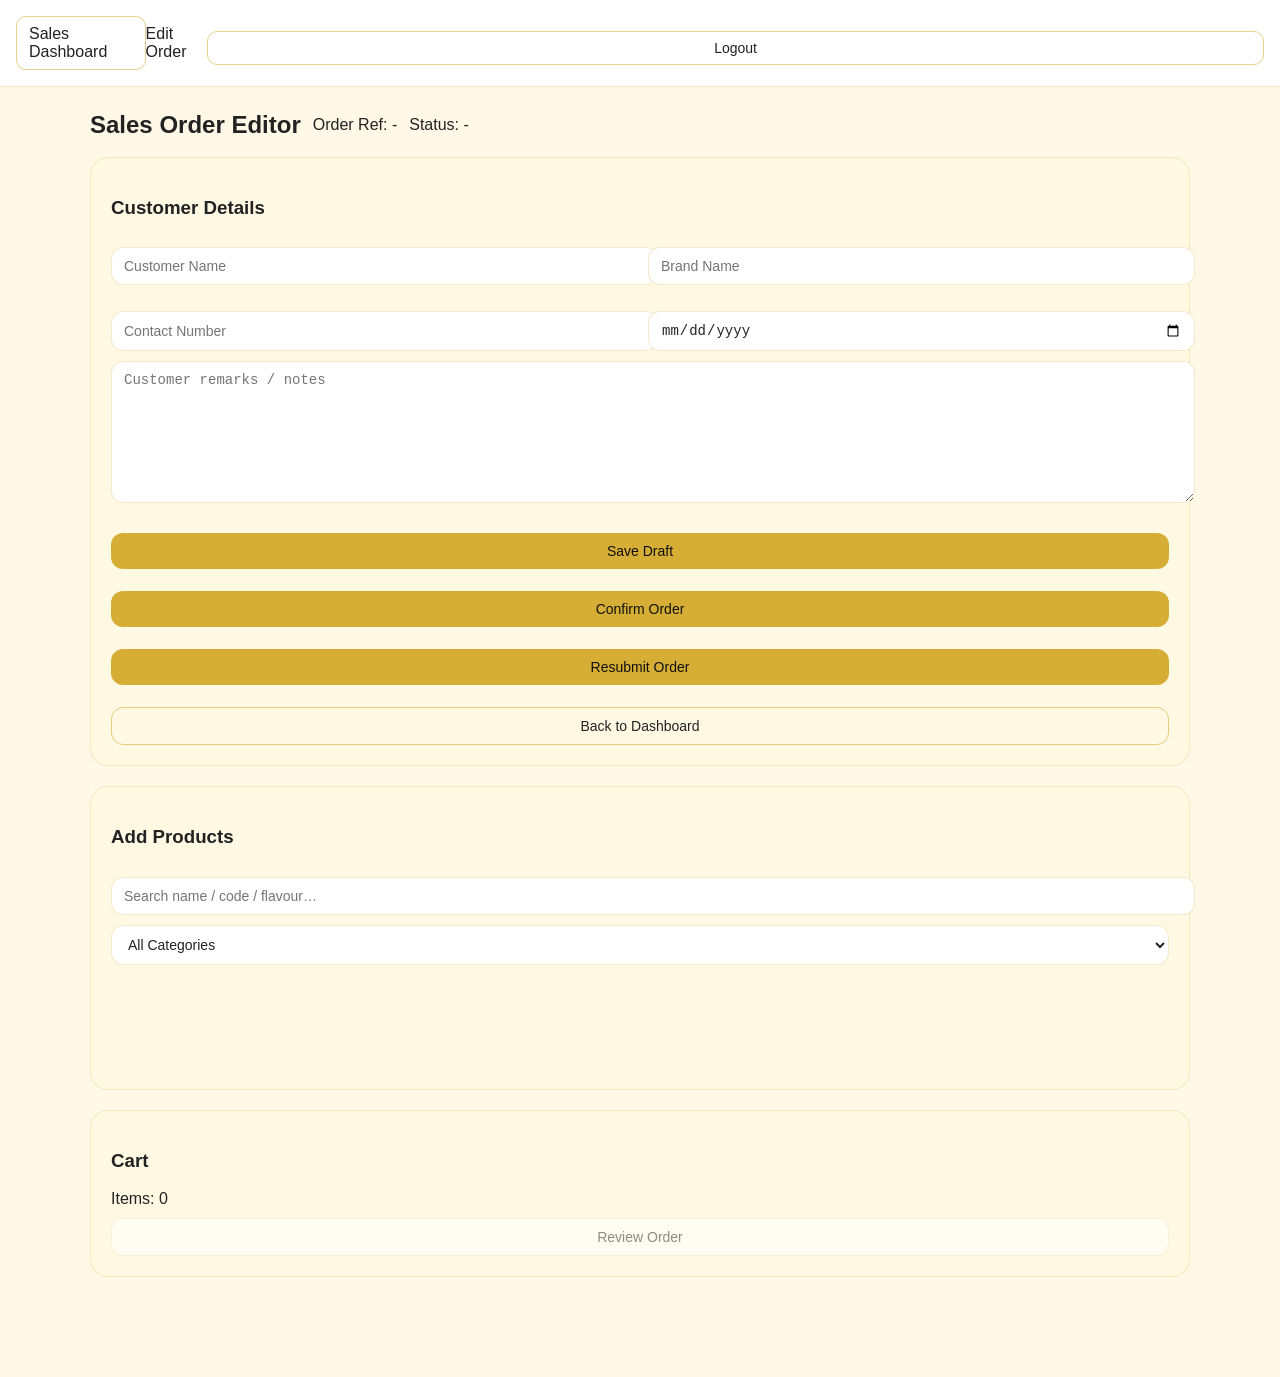
==== edit.html @ 6ea384c8 "Update edit.html" ====
<!DOCTYPE html>
<html lang="en">
<head>
<meta charset="utf-8">
<meta name="viewport" content="width=device-width, initial-scale=1">
<title>PWDF Edit Order</title>
  <style>
body { margin:0; font-family: Arial, sans-serif; background: #fff8e6; color:#222222; min-height:100vh; }
header { display:flex; align-items:center; justify-content:space-between; padding:16px; background:#ffffff; position:sticky; top:0; z-index:1000; border-bottom:1px solid rgba(212,169,44,0.25); }
header a, header button { color:#222222; text-decoration:none; background:none; border:1px solid rgba(212,169,44,0.55); padding:8px 12px; border-radius:10px; cursor:pointer; }
.container { max-width:1100px; margin:auto; padding:24px 16px 80px; }
.order-header { display:flex; flex-wrap:wrap; gap:12px; align-items:center; margin-bottom:18px; }
.order-header h2 { margin:0; }
.order-panel { background:#fff9e4; border:1px solid rgba(212,169,44,0.22); border-radius:18px; padding:20px; margin-bottom:20px; }
.input-grid { display:grid; grid-template-columns:1fr 1fr; gap:16px; }
input, textarea, select, button { width:100%; font-size:14px; margin-top:10px; padding:10px 12px; border-radius:12px; border:1px solid rgba(212,169,44,0.25); background:#ffffff; color:#222222; }
textarea { min-height:120px; resize:vertical; }
button.primary { background:rgba(212,169,44,0.95); color:#111; border:none; }
button.secondary { background:transparent; color:#222222; border:1px solid rgba(212,169,44,0.55); }
.action-row { display:flex; flex-wrap:wrap; gap:12px; justify-content:flex-start; margin-top:16px; }
  #summaryPopup { display: none; position: fixed; inset: 0; background: rgba(0,0,0,0.22); justify-content: center; align-items: flex-start; padding: 24px; z-index: 5000; overflow: auto; }
  .summary-box { background: #d4a92c; width: 100%; max-width: 640px; padding: 18px; border-radius: 14px; border: 1px solid rgba(0,0,0,0.12); color: #111; max-height: calc(100vh - 80px); overflow: auto; }
.summary-box h3, .summary-box p, .summary-box strong, .summary-box button, .summary-box .policy-box { color: #111; }
.summary-box button { width: auto; }
.policy-box { background: #fff3c2; border: 1px solid #e0c56a; border-radius: 12px; padding: 14px; margin-bottom: 14px; }
@media(max-width:720px) {
  .input-grid { grid-template-columns:1fr; }
  header { flex-direction: column; align-items: stretch; gap: 10px; }
  .container { padding: 16px 12px 60px; }
  .order-panel { padding: 16px; }
  .action-row { flex-direction: column; }
  #summaryPopup { padding: 12px; }
  .summary-box { width: calc(100% - 20px); }
}
</style>
</head>
<body>
<header>
  <a href="staff.html">Sales Dashboard</a>
  <span>Edit Order</span>
  <button onclick="logoutStaff()" class="secondary">Logout</button>
</header>
<div class="container">
  <div class="order-header">
    <h2>Sales Order Editor</h2>
    <div id="orderRefLabel">Order Ref: -</div>
    <div id="orderStatusLabel">Status: -</div>
  </div>
  <div class="order-panel">
    <h3>Customer Details</h3>
    <div class="input-grid">
      <input id="customerName" placeholder="Customer Name">
      <input id="brandName" placeholder="Brand Name">
      <input id="contactNumber" placeholder="Contact Number">
      <input id="deliveryDate" type="date" placeholder="Delivery Date">
    </div>
    <textarea id="customerRemarks" placeholder="Customer remarks / notes"></textarea>
    <div class="action-row">
      <button id="saveDraftBtn" class="primary">Save Draft</button>
      <button id="confirmOrderBtn" class="primary">Confirm Order</button>
      <button id="resubmitBtn" class="primary">Resubmit Order</button>
      <button onclick="location.href='staff.html'" class="secondary">Back to Dashboard</button>
    </div>
  </div>
  <div class="order-panel">
    <h3>Add Products</h3>
    <div id="searchBar">
      <div class="search-controls">
        <input id="smartSearchInput" placeholder="Search name / code / flavour…">
        <select id="priceMapCategoryFilter" class="category-filter"></select>
      </div>
    </div>
    <div id="menuContainer" class="container"></div>
  </div>
  <div class="order-panel">
    <h3>Cart</h3>
    <div id="summaryPanel">
      <div class="summary-info">
        <div class="summary-left">
          <div class="summary-count">Items: <span id="cartCountBottom">0</span></div>
          <button id="submitOrderBtn" class="summary-btn">Review Order</button>
        </div>
      </div>
    </div>
  </div>
</div>
<div id="summaryPopup">
  <div class="summary-box">
    <div style="text-align:center; margin-bottom:16px;">
      <strong>Sales Order Review</strong>
    </div>
    <div class="policy-box">
      <strong>⚠ IMPORTANT:</strong>
      <p>This order can still be changed before confirmation.</p>
    </div>
    <h3>Cart</h3>
    <div id="popupSummary"></div>
    <br>
    <div style="display:flex; flex-wrap:wrap; gap:12px; justify-content:center; margin-top:12px;">
      <button onclick="submitWhatsApp()" class="summary-btn">Send WhatsApp</button>
      <button onclick="submitEmail()" class="summary-btn">Send Email</button>
      <button onclick="closeSummary()" class="summary-btn">Close</button>
    </div>
  </div>
</div>
<!-- Resubmit chooser popup -->
<div id="resubmitPopup" style="display:none; position: fixed; inset: 0; background: rgba(0,0,0,0.22); justify-content: center; align-items: flex-start; padding: 24px; z-index: 6000; overflow:auto;">
  <div class="summary-box" style="max-width:420px; background:#fff9e4;">
    <div style="text-align:center; margin-bottom:12px;">
      <strong>Resubmit Order</strong>
    </div>
    <p style="text-align:center;">Choose how you'd like to resubmit this order.</p>
    <div style="display:flex; gap:12px; justify-content:center; margin-top:12px;">
      <button id="resubmitWhatsAppBtn" class="summary-btn">WhatsApp</button>
      <button id="resubmitEmailBtn" class="summary-btn">Email</button>
      <button id="resubmitCancelBtn" class="summary-btn">Cancel</button>
    </div>
  </div>
</div>
<script src="Product.js"></script>
<script src="imageMap.js"></script>
<script src="google.js"></script>
<script src="order.js"></script>
<script src="script.js.js"></script>
<script src="edit.js"></script>
</body>
</html>
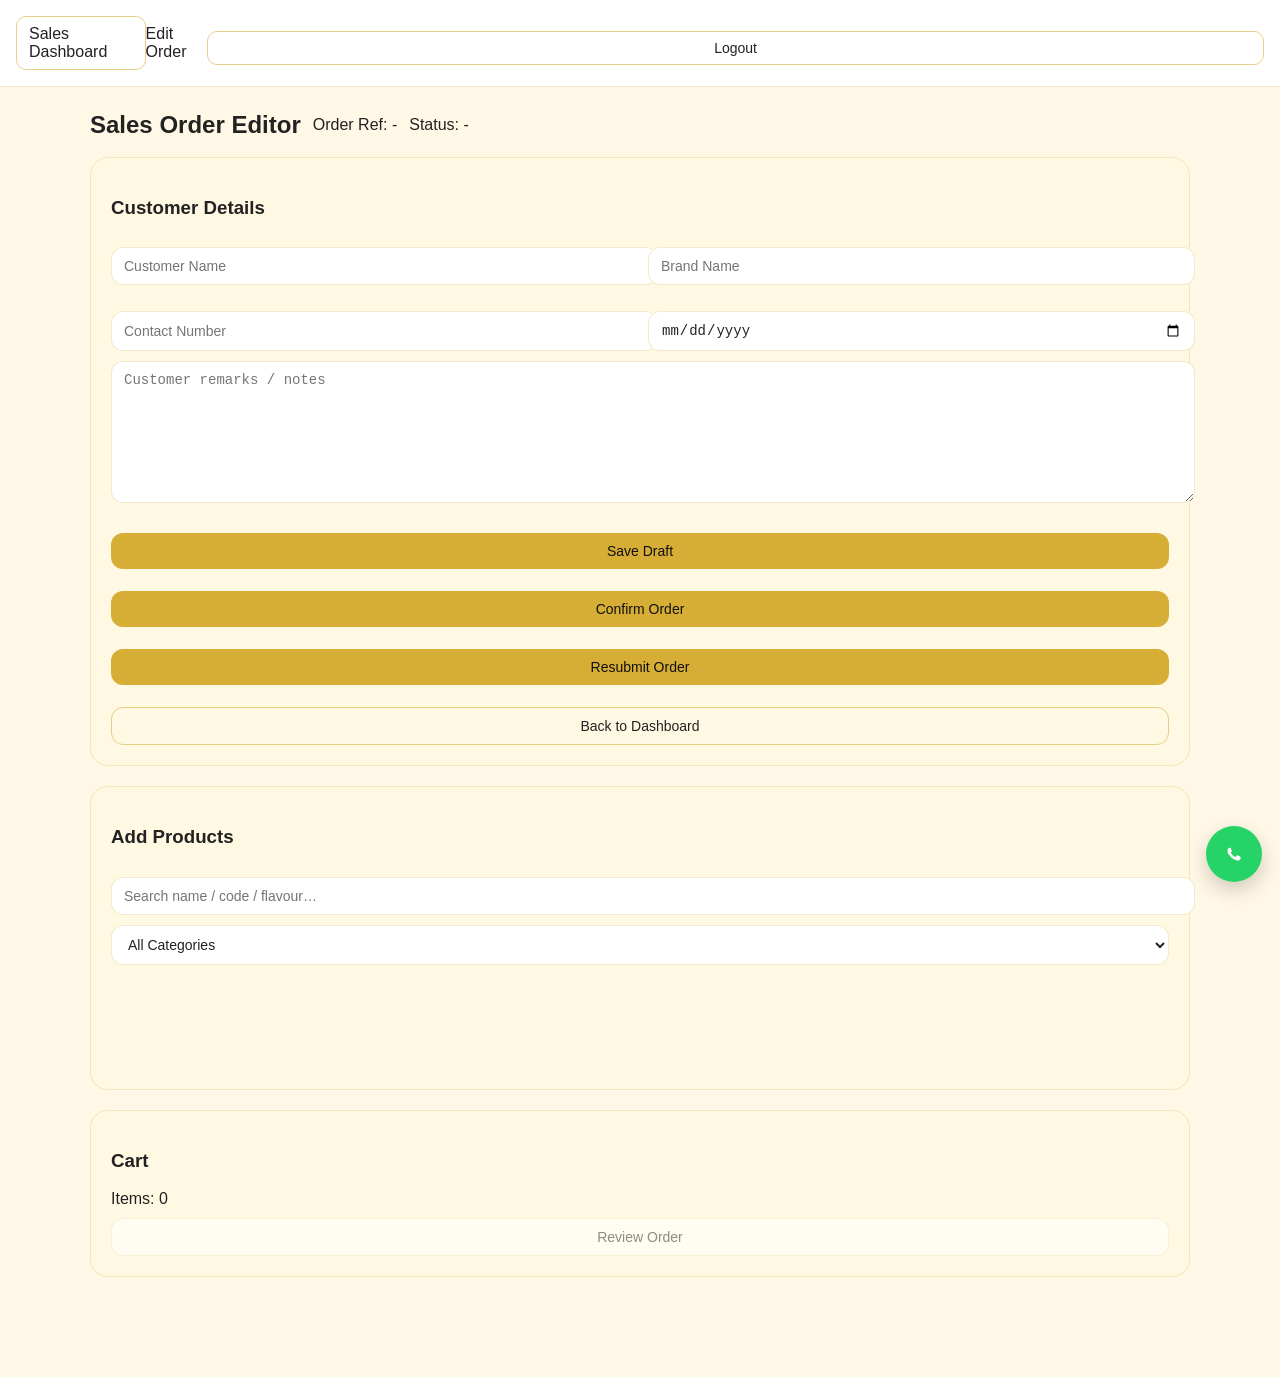
==== commit a7d17e8f: "1" ====
--- a/edit.html
+++ b/edit.html
@@ -20,6 +20,8 @@
 .action-row { display:flex; flex-wrap:wrap; gap:12px; justify-content:flex-start; margin-top:16px; }
   #summaryPopup { display: none; position: fixed; inset: 0; background: rgba(0,0,0,0.22); justify-content: center; align-items: flex-start; padding: 24px; z-index: 5000; overflow: auto; }
   .summary-box { background: #d4a92c; width: 100%; max-width: 640px; padding: 18px; border-radius: 14px; border: 1px solid rgba(0,0,0,0.12); color: #111; max-height: calc(100vh - 80px); overflow: auto; }
+  #popupSummary { max-height: calc(100vh - 320px); overflow: auto; padding-right: 8px; }
+  .summary-box { box-sizing: border-box; }
 .summary-box h3, .summary-box p, .summary-box strong, .summary-box button, .summary-box .policy-box { color: #111; }
 .summary-box button { width: auto; }
 .policy-box { background: #fff3c2; border: 1px solid #e0c56a; border-radius: 12px; padding: 14px; margin-bottom: 14px; }
@@ -97,7 +99,13 @@
     <div id="popupSummary"></div>
     <br>
     <div style="display:flex; flex-wrap:wrap; gap:12px; justify-content:center; margin-top:12px;">
-      <button onclick="submitWhatsApp()" class="summary-btn">Send WhatsApp</button>
+      <button onclick="submitWhatsApp()" class="summary-btn" aria-label="Send WhatsApp">
+        <svg width="16" height="16" viewBox="0 0 24 24" fill="none" xmlns="http://www.w3.org/2000/svg" style="margin-right:8px;">
+          <path d="M20.52 3.48A11.86 11.86 0 0012 0C5.37 0 .04 5.33.04 11.96c0 2.11.55 4.18 1.6 6.02L0 24l6.29-1.63A11.9 11.9 0 0012 23.92c6.63 0 11.96-5.33 11.96-11.96 0-3.2-1.24-6.2-3.44-8.48z" fill="#25D366"/>
+          <path d="M17.3 14.1c-.3-.15-1.78-.88-2.06-.98-.28-.1-.48-.15-.68.15-.17.28-.66.98-.81 1.18-.15.2-.3.22-.57.07-.3-.15-1.27-.47-2.42-1.48-.9-.8-1.5-1.8-1.68-2.09-.18-.28-.02-.43.13-.57.13-.12.3-.3.45-.45.15-.15.2-.25.3-.42.1-.17.05-.33-.02-.48-.07-.15-.68-1.64-.93-2.24-.24-.58-.49-.5-.68-.51l-.58-.01c-.2 0-.52.07-.8.33-.28.26-1.06 1.04-1.06 2.53 0 1.5 1.09 2.95 1.24 3.15.15.2 2.14 3.45 5.2 4.83 3.06 1.38 3.06.92 3.62.86.56-.07 1.79-.73 2.04-1.44.25-.71.25-1.32.18-1.44-.08-.12-.28-.17-.58-.32z" fill="#fff"/>
+        </svg>
+        Send WhatsApp
+      </button>
       <button onclick="submitEmail()" class="summary-btn">Send Email</button>
       <button onclick="closeSummary()" class="summary-btn">Close</button>
     </div>
@@ -111,7 +119,13 @@
     </div>
     <p style="text-align:center;">Choose how you'd like to resubmit this order.</p>
     <div style="display:flex; gap:12px; justify-content:center; margin-top:12px;">
-      <button id="resubmitWhatsAppBtn" class="summary-btn">WhatsApp</button>
+      <button id="resubmitWhatsAppBtn" class="summary-btn" aria-label="Resubmit via WhatsApp">
+        <svg width="14" height="14" viewBox="0 0 24 24" fill="none" xmlns="http://www.w3.org/2000/svg" style="margin-right:6px;">
+          <path d="M20.52 3.48A11.86 11.86 0 0012 0C5.37 0 .04 5.33.04 11.96c0 2.11.55 4.18 1.6 6.02L0 24l6.29-1.63A11.9 11.9 0 0012 23.92c6.63 0 11.96-5.33 11.96-11.96 0-3.2-1.24-6.2-3.44-8.48z" fill="#25D366"/>
+          <path d="M17.3 14.1c-.3-.15-1.78-.88-2.06-.98-.28-.1-.48-.15-.68.15-.17.28-.66.98-.81 1.18-.15.2-.3.22-.57.07-.3-.15-1.27-.47-2.42-1.48-.9-.8-1.5-1.8-1.68-2.09-.18-.28-.02-.43.13-.57.13-.12.3-.3.45-.45.15-.15.2-.25.3-.42.1-.17.05-.33-.02-.48-.07-.15-.68-1.64-.93-2.24-.24-.58-.49-.5-.68-.51l-.58-.01c-.2 0-.52.07-.8.33-.28.26-1.06 1.04-1.06 2.53 0 1.5 1.09 2.95 1.24 3.15.15.2 2.14 3.45 5.2 4.83 3.06 1.38 3.06.92 3.62.86.56-.07 1.79-.73 2.04-1.44.25-.71.25-1.32.18-1.44-.08-.12-.28-.17-.58-.32z" fill="#fff"/>
+        </svg>
+        WhatsApp
+      </button>
       <button id="resubmitEmailBtn" class="summary-btn">Email</button>
       <button id="resubmitCancelBtn" class="summary-btn">Cancel</button>
     </div>
@@ -125,3 +139,17 @@
 <script src="edit.js"></script>
 </body>
 </html>
+
+<!-- Floating WhatsApp button -->
+<a href="https://wa.me/60143755008" target="_blank" rel="noopener" class="floating-wa" aria-label="Chat on WhatsApp">
+  <svg width="26" height="26" viewBox="0 0 24 24" fill="none" xmlns="http://www.w3.org/2000/svg">
+    <path d="M20.52 3.48A11.86 11.86 0 0012 0C5.37 0 .04 5.33.04 11.96c0 2.11.55 4.18 1.6 6.02L0 24l6.29-1.63A11.9 11.9 0 0012 23.92c6.63 0 11.96-5.33 11.96-11.96 0-3.2-1.24-6.2-3.44-8.48z" fill="#25D366"/>
+    <path d="M17.3 14.1c-.3-.15-1.78-.88-2.06-.98-.28-.1-.48-.15-.68.15-.17.28-.66.98-.81 1.18-.15.2-.3.22-.57.07-.3-.15-1.27-.47-2.42-1.48-.9-.8-1.5-1.8-1.68-2.09-.18-.28-.02-.43.13-.57.13-.12.3-.3.45-.45.15-.15.2-.25.3-.42.1-.17.05-.33-.02-.48-.07-.15-.68-1.64-.93-2.24-.24-.58-.49-.5-.68-.51l-.58-.01c-.2 0-.52.07-.8.33-.28.26-1.06 1.04-1.06 2.53 0 1.5 1.09 2.95 1.24 3.15.15.2 2.14 3.45 5.2 4.83 3.06 1.38 3.06.92 3.62.86.56-.07 1.79-.73 2.04-1.44.25-.71.25-1.32.18-1.44-.08-.12-.28-.17-.58-.32z" fill="#fff"/>
+  </svg>
+</a>
+
+<style>
+  .floating-wa { position: fixed; bottom: 18px; right: 18px; width: 56px; height: 56px; border-radius: 50%; background: #25D366; display: flex; align-items: center; justify-content: center; box-shadow: 0 8px 20px rgba(0,0,0,0.18); z-index: 1400; text-decoration: none; }
+  .floating-wa svg { display:block; }
+  @media (max-width:420px) { .floating-wa { bottom: 12px; right: 12px; width: 48px; height:48px; } }
+</style>
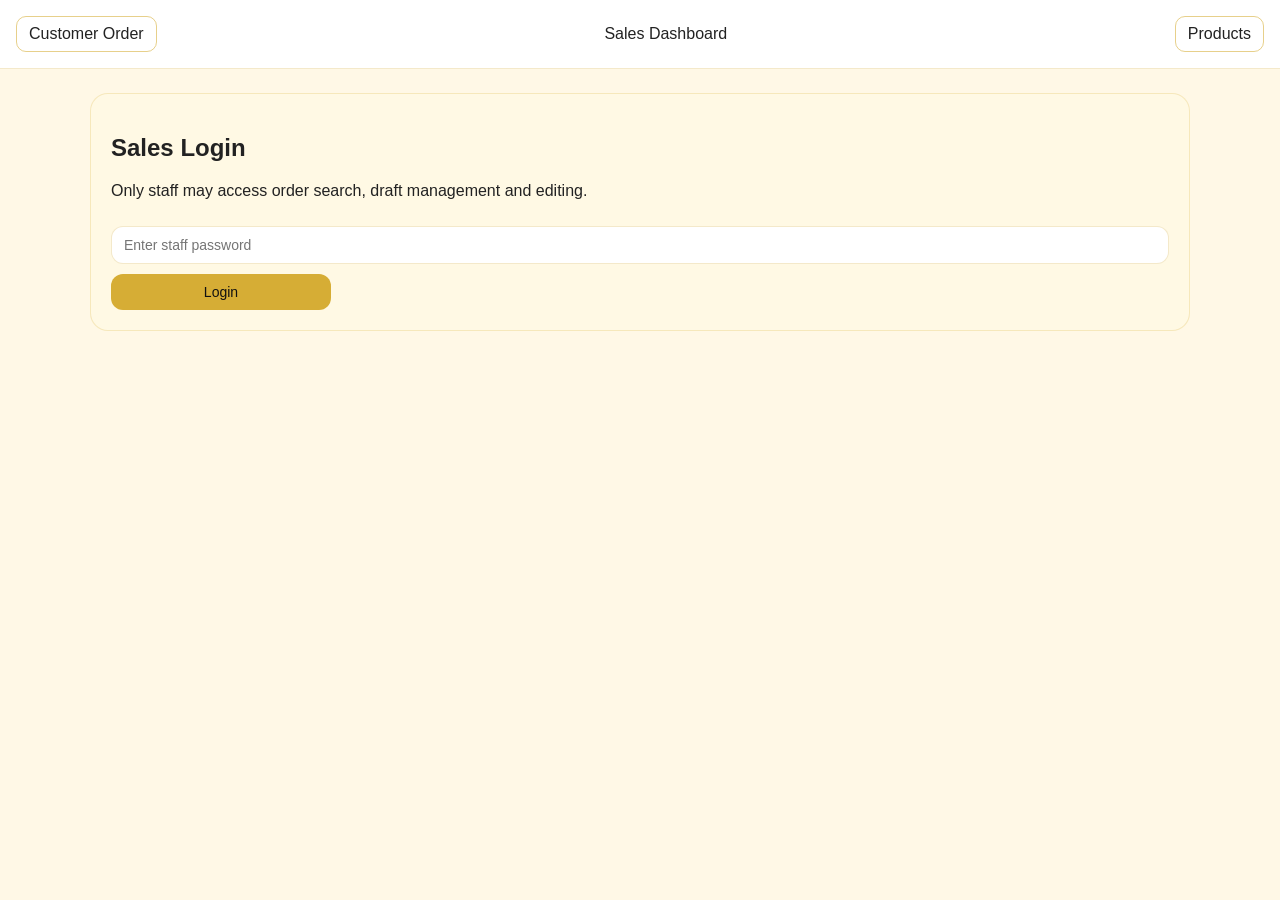
==== commit d5060f0c: "new" ====
--- a/edit.html
+++ b/edit.html
@@ -4,10 +4,22 @@
 <meta charset="utf-8">
 <meta name="viewport" content="width=device-width, initial-scale=1">
 <title>PWDF Edit Order</title>
+<link rel="stylesheet" href="product-list.css?v=3">
   <style>
+.list-head { display:flex; align-items:baseline; justify-content:space-between; gap:12px; }
+.list-head h3 { margin:0; }
+.list-head span { font-size:12px; color:#A99B7C; }
+#productList { max-height:520px; overflow-y:auto; margin-top:12px; display:flex; flex-direction:column; gap:8px; }
+.cart-total-row { display:flex; justify-content:space-between; align-items:center; padding:12px 0 4px; margin-top:8px; border-top:1px solid rgba(212,169,44,0.25); font-size:15px; }
+.summary-count { font-size:12px; color:#A99B7C; margin-top:8px; }
+[hidden] { display:none !important; }
 body { margin:0; font-family: Arial, sans-serif; background: #fff8e6; color:#222222; min-height:100vh; }
 header { display:flex; align-items:center; justify-content:space-between; padding:16px; background:#ffffff; position:sticky; top:0; z-index:1000; border-bottom:1px solid rgba(212,169,44,0.25); }
 header a, header button { color:#222222; text-decoration:none; background:none; border:1px solid rgba(212,169,44,0.55); padding:8px 12px; border-radius:10px; cursor:pointer; }
+/* The generic `input, textarea, select, button { width:100% }` rule below was
+   stretching the header's Logout button across the whole bar. */
+header button { width:auto; margin-top:0; white-space:nowrap; }
+header a { white-space:nowrap; }
 .container { max-width:1100px; margin:auto; padding:24px 16px 80px; }
 .order-header { display:flex; flex-wrap:wrap; gap:12px; align-items:center; margin-bottom:18px; }
 .order-header h2 { margin:0; }
@@ -65,27 +77,44 @@
     </div>
   </div>
   <div class="order-panel">
-    <h3>Add Products</h3>
-    <div id="searchBar">
-      <div class="search-controls">
-        <input id="smartSearchInput" placeholder="Search name / code / flavour…">
-        <select id="priceMapCategoryFilter" class="category-filter"></select>
-      </div>
+    <div class="list-head">
+      <h3 id="listTitle">Add Products</h3>
+      <span id="listCount"></span>
     </div>
-    <div id="menuContainer" class="container"></div>
+    <input id="searchInput" placeholder="Search name / code / flavour…">
+    <div id="categoryStrip" class="category-strip"></div>
+    <div id="productList"></div>
   </div>
+
   <div class="order-panel">
-    <h3>Cart</h3>
-    <div id="summaryPanel">
-      <div class="summary-info">
-        <div class="summary-left">
-          <div class="summary-count">Items: <span id="cartCountBottom">0</span></div>
-          <button id="submitOrderBtn" class="summary-btn">Review Order</button>
-        </div>
-      </div>
+    <div class="list-head">
+      <h3>Cart</h3>
+      <span id="orderSub">0 items</span>
     </div>
+    <div class="order-lines" id="orderLines">
+      <div class="order-empty">This order has no items yet.</div>
+    </div>
+    <div class="cart-total-row">
+      <span>Total</span>
+      <strong id="orderTotal">RM 0.00</strong>
+    </div>
+    <div class="action-row">
+      <button id="reviewBtnDesktop" class="primary">Review Order</button>
+    </div>
+    <div class="summary-count">Items: <span id="cartCountBottom">0</span></div>
   </div>
 </div>
+
+<!-- script.js.js was written for the customer page and addresses these by id
+     on load. The Edit page has no mobile order bar, but the ids must exist or
+     the shared code throws before it can render anything. Hidden on purpose —
+     null-guarding a dozen lines inside script.js.js would put the customer
+     page at risk for no gain here. -->
+<div id="mobileOrderBar" hidden>
+  <span id="mobCount"></span><span id="mobTotal"></span>
+  <button id="reviewBtnMobile" type="button"></button>
+</div>
+<div id="categoryRail" hidden></div>
 <div id="summaryPopup">
   <div class="summary-box">
     <div style="text-align:center; margin-bottom:16px;">
@@ -97,6 +126,7 @@
     </div>
     <h3>Cart</h3>
     <div id="popupSummary"></div>
+    <div class="cart-total-row"><span>Total</span><strong id="popupTotal">RM 0.00</strong></div>
     <br>
     <div style="display:flex; flex-wrap:wrap; gap:12px; justify-content:center; margin-top:12px;">
       <button onclick="submitWhatsApp()" class="summary-btn" aria-label="Send WhatsApp">
@@ -131,12 +161,18 @@
     </div>
   </div>
 </div>
-<script src="Product.js"></script>
-<script src="imageMap.js"></script>
-<script src="google.js"></script>
-<script src="order.js"></script>
-<script src="script.js.js"></script>
-<script src="edit.js"></script>
+<!-- Product.js (49KB of hard-coded products) and imageMap.js (empty) were the
+     old offline catalogue. Everything now comes live from the sheet, so the
+     tags are gone. The files are still in the repo if they are ever needed. -->
+<script>
+  /* Tells script.js.js not to auto-load the catalogue on DOMContentLoaded.
+     Must run BEFORE that script tag. See loadProducts() in script.js.js. */
+  window.PWDF_MANUAL_PRODUCT_LOAD = true;
+</script>
+<script src="google.js?v=3"></script>
+<script src="order.js?v=3"></script>
+<script src="script.js.js?v=3"></script>
+<script src="edit.js?v=3"></script>
 </body>
 </html>
 
--- a/product-list.css
+++ b/product-list.css
@@ -0,0 +1,90 @@
+/* Shared look for the product list, the order panel and the review popup.
+
+   These rules are a copy of the matching block inside index.html's inline
+   <style>. The customer page deliberately keeps its own copy so that editing
+   this file can never change how the customer page looks; this file exists so
+   the staff Edit page can reuse script.js.js's renderer and have it look
+   right. If you change a .product-row / .stepper / .cart-line rule in
+   index.html, change it here too. */
+
+:root {
+  --cream: #FBF7EF;
+  --gold: #D4A92C;
+  --dark: #2A2118;
+  --dark2: #3A3128;
+  --muted: #9A8B6B;
+  --muted2: #A99B7C;
+  --line: #E8DFCC;
+  --cardline: #EDE4D2;
+  --white: #FFFFFF;
+}
+
+/* ---- category strip (mobile) ---- */
+.category-strip {
+  display: none;
+  gap: 8px;
+  padding: 10px 14px;
+  overflow-x: auto;
+  background: var(--cream);
+  border-bottom: 1px solid var(--line);
+  position: sticky;
+  top: 0;
+  z-index: 400;
+  -webkit-overflow-scrolling: touch;
+}
+.category-strip .cat-chip {
+  flex-shrink: 0;
+  white-space: nowrap;
+  background: var(--white);
+  border: 1px solid #E3D8C0;
+  border-radius: 999px;
+  padding: 8px 14px;
+  font-size: 12.5px;
+  font-weight: 600;
+  color: #5C4E33;
+  cursor: pointer;
+}
+.category-strip .cat-chip.active { background: var(--dark); color: var(--cream); border-color: var(--dark); }
+.product-row {
+  display: grid; grid-template-columns: 52px minmax(0,1fr) 150px 132px; gap: 14px; align-items: center;
+  background: var(--white); border: 1px solid var(--cardline); border-radius: 12px; padding: 10px 16px;
+}
+.product-row.has-qty { border-left: 3px solid var(--gold); }
+.product-thumb { width: 44px; height: 44px; border-radius: 8px; object-fit: cover; background: linear-gradient(150deg, #E8D9B8, #D8C398); flex-shrink: 0; }
+.product-thumb.placeholder { display: flex; align-items: center; justify-content: center; font-size: 8px; color: #a3924f; text-align: center; }
+.product-info { min-width: 0; }
+.product-info .p-name { font-size: 13.5px; font-weight: 700; white-space: nowrap; overflow: hidden; text-overflow: ellipsis; }
+.product-info .p-meta { font-size: 11px; color: var(--muted2); margin-top: 2px; letter-spacing: 0.02em; }
+.opt-select {
+  width: 100%; background: var(--cream); border: 1px solid #E3D8C0; border-radius: 8px;
+  padding: 7px 10px; font-size: 12.5px; color: var(--dark); font-family: Karla, sans-serif;
+}
+.no-opt { font-size: 12.5px; color: var(--muted2); text-align: center; }
+.stepper { display: flex; align-items: center; justify-content: flex-end; border: 1px solid #DDD2B8; border-radius: 999px; overflow: hidden; height: 38px; margin-left: auto; }
+.stepper button { width: 36px; height: 100%; border: none; background: transparent; color: #7A6B4D; font-size: 18px; cursor: pointer; display: flex; align-items: center; justify-content: center; }
+.stepper button.plus { background: var(--dark); color: var(--cream); }
+.stepper button:disabled { color: #C4B99C; cursor: default; }
+.stepper .qty-val { width: 32px; text-align: center; font-size: 14px; font-weight: 700; }
+.no-results { padding: 30px; text-align: center; color: var(--muted2); background: var(--white); border-radius: 12px; border: 1px solid var(--cardline); }
+.order-lines { display: flex; flex-direction: column; gap: 12px; flex-grow: 1; }
+.order-line { display: flex; justify-content: space-between; gap: 10px; }
+.order-line .ol-name { font-size: 12.5px; font-weight: 700; white-space: nowrap; overflow: hidden; text-overflow: ellipsis; max-width: 170px; }
+.order-line .ol-meta { font-size: 11px; color: var(--muted2); margin-top: 1px; }
+.order-line .ol-amt { font-size: 12.5px; font-weight: 600; white-space: nowrap; }
+.order-empty { font-size: 12.5px; color: var(--muted2); text-align: center; padding: 20px 0; }
+.cart-line { display: flex; align-items: center; justify-content: space-between; gap: 8px; margin-bottom: 8px; padding: 10px; border: 1px solid var(--cardline); border-radius: 10px; }
+.cart-line .cl-name { font-weight: 700; font-size: 13px; }
+.cart-line .cl-meta { font-size: 11px; color: var(--muted2); margin-top: 2px; }
+.cart-line .cl-amt { font-size: 12.5px; font-weight: 700; white-space: nowrap; }
+.cart-line-controls { display: flex; align-items: center; gap: 6px; }
+.cart-line-controls input { width: 56px; padding: 6px; margin: 0; text-align: center; }
+.remove-line-btn { border: none; background: #f3d9d9; color: #a33; padding: 8px 10px; border-radius: 8px; cursor: pointer; font-size: 12px; }
+@media (min-width: 901px) {
+  .opt-and-stepper { display: contents; }
+}
+
+/* --- Edit-page adjustments ---
+   The customer page renders the order panel in a narrow right-hand sidebar,
+   so its line names are clipped at 170px. On the Edit page the same panel is
+   full width, where clipping just hides which product a line is. */
+.order-line .ol-name { max-width: none; }
